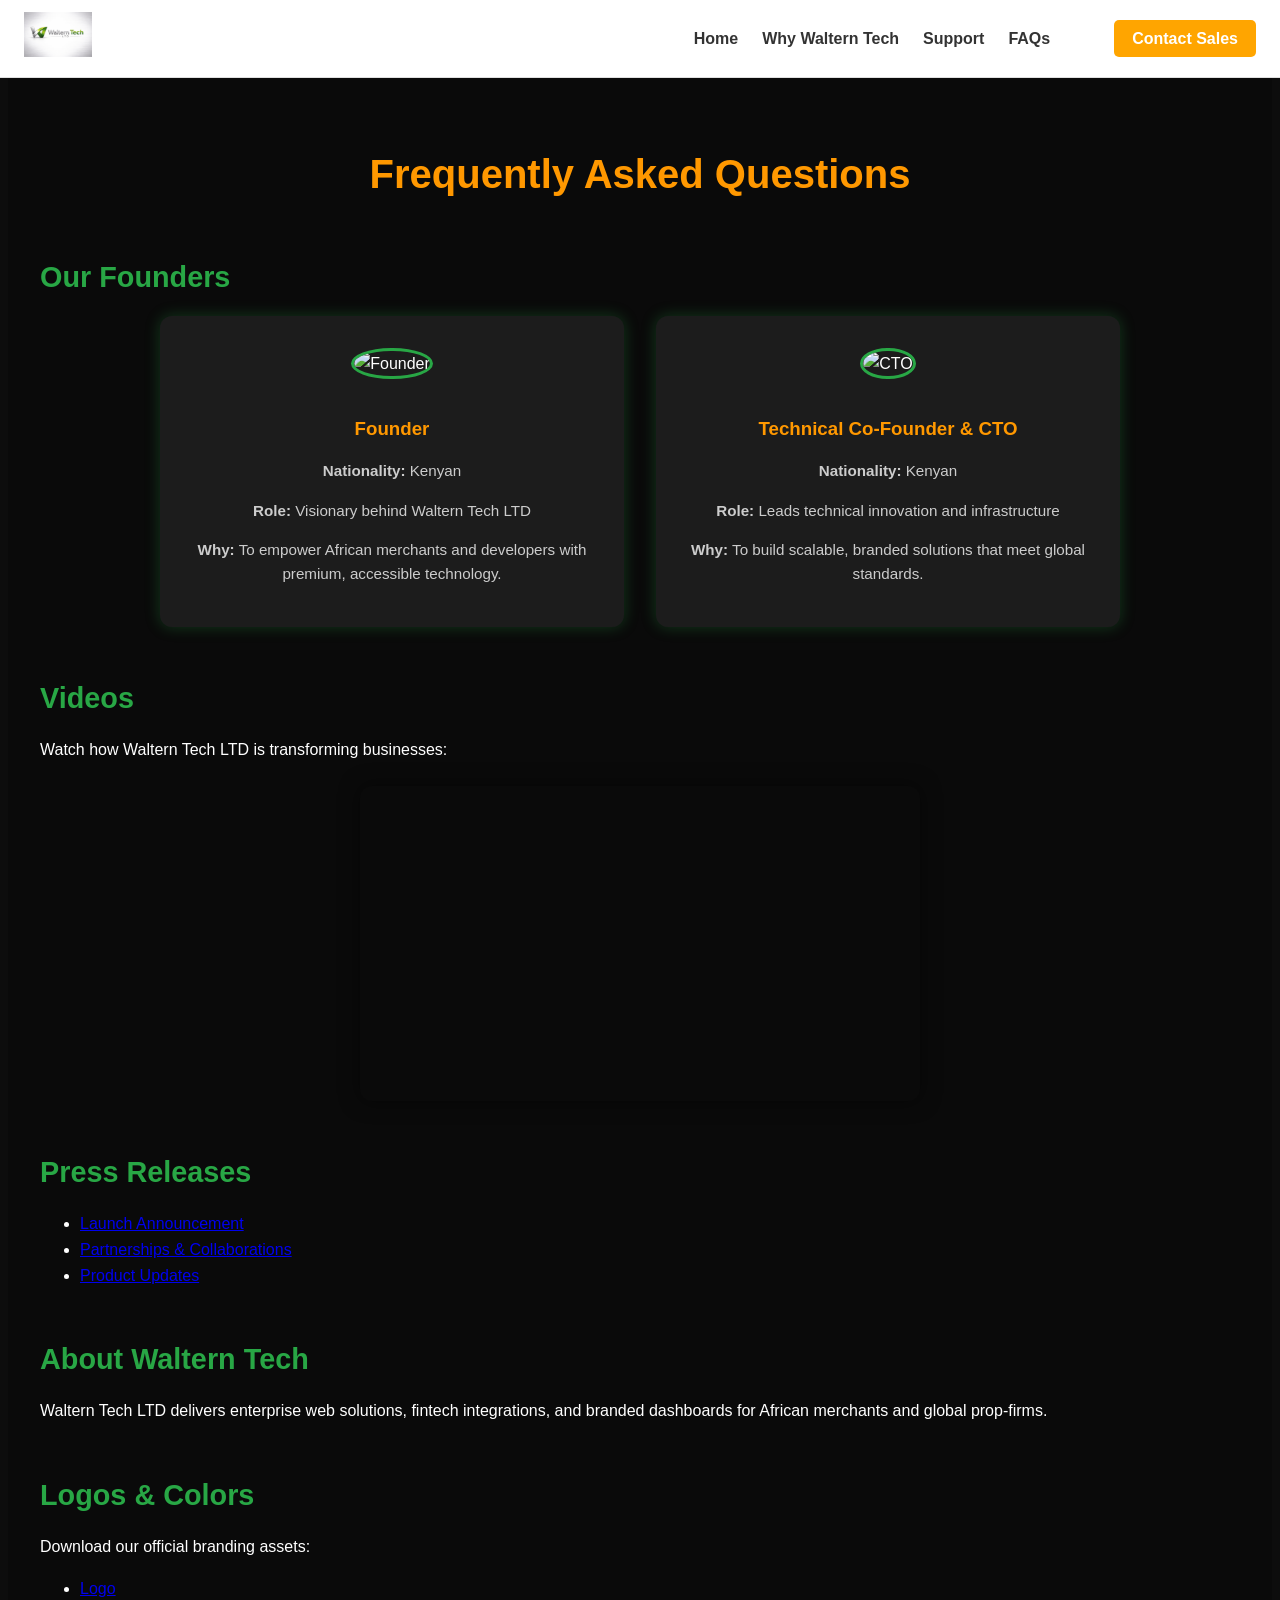
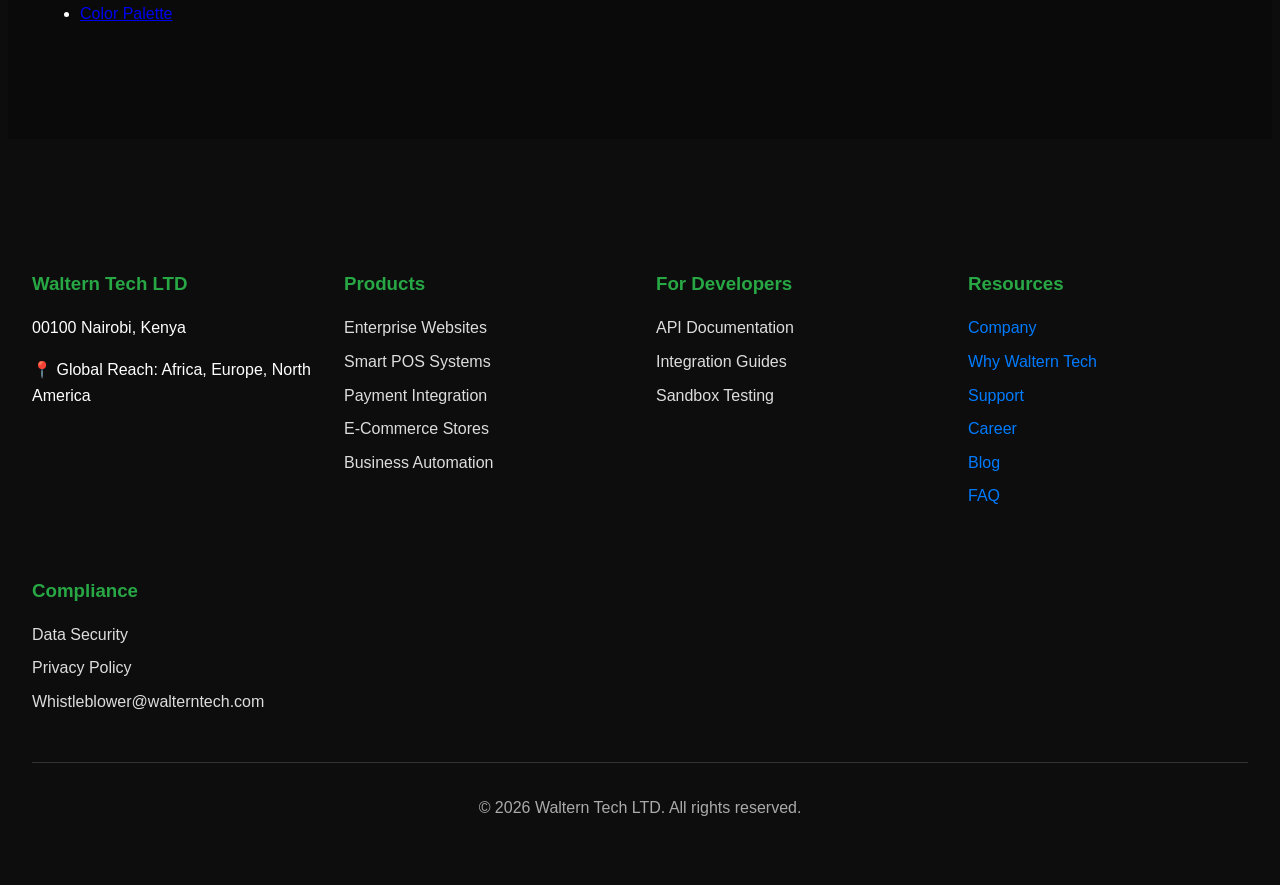
==== faq.html @ c763f292 "Add FAQ section styling with founders and video" ====
<!DOCTYPE html>
<html lang="en">
<head>
  <meta charset="UTF-8">
  <meta name="viewport" content="width=device-width, initial-scale=1.0">
  <title>FAQs - Waltern Tech LTD</title>
  <link rel="stylesheet" href="style.css">
</head>
<body>
  <!-- Navbar -->
  <nav class="navbar">
    <div class="logo">
      <img src="assets/waltern.png" alt="Waltern Tech Logo">
    </div>
    <div class="hamburger" onclick="document.querySelector('.nav-links').classList.toggle('open')">☰</div>
    <ul class="nav-links">
      <li><a href="index.html">Home</a></li>
      <li><a href="why.html">Why Waltern Tech</a></li>
      <li><a href="support.html">Support</a></li>
      <li><a href="faq.html">FAQs</a></li>
      <li class="nav-cta"><a href="contact.html" class="btn">Contact Sales</a></li>
    </ul>
  </nav>

  <!-- FAQ Section -->
  <section class="faq">
    <h1 class="faq-title">Frequently Asked Questions</h1>

    <!-- Founders -->
    <div class="faq-block">
      <h2>Our Founders</h2>
      <div class="founders">
        <div class="founder-card">
          <img src="assets/Founder.jpeg" alt="Founder" class="founder-img">
          <h3>Founder</h3>
          <p><strong>Nationality:</strong> Kenyan</p>
          <p><strong>Role:</strong> Visionary behind Waltern Tech LTD</p>
          <p><strong>Why:</strong> To empower African merchants and developers with premium, accessible technology.</p>
        </div>
        <div class="founder-card">
          <img src="assets/Co-Founder.jpeg" alt="CTO" class="founder-img">
          <h3>Technical Co‑Founder & CTO</h3>
          <p><strong>Nationality:</strong> Kenyan</p>
          <p><strong>Role:</strong> Leads technical innovation and infrastructure</p>
          <p><strong>Why:</strong> To build scalable, branded solutions that meet global standards.</p>
        </div>
      </div>
    </div>

    <!-- Videos -->
    <div class="faq-block">
      <h2>Videos</h2>
      <p>Watch how Waltern Tech LTD is transforming businesses:</p>
      <div class="video-container">
        <iframe width="560" height="315" src="https://www.youtube.com/embed/VIDEO_ID" 
          title="Waltern Tech LTD Overview" frameborder="0" allowfullscreen></iframe>
      </div>
    </div>

    <!-- Press Releases -->
    <div class="faq-block">
      <h2>Press Releases</h2>
      <ul>
        <li><a href="#">Launch Announcement</a></li>
        <li><a href="#">Partnerships & Collaborations</a></li>
        <li><a href="#">Product Updates</a></li>
      </ul>
    </div>

    <!-- About -->
    <div class="faq-block">
      <h2>About Waltern Tech</h2>
      <p>Waltern Tech LTD delivers enterprise web solutions, fintech integrations, and branded dashboards for African merchants and global prop‑firms.</p>
    </div>

    <!-- Logos & Colors -->
    <div class="faq-block">
      <h2>Logos & Colors</h2>
      <p>Download our official branding assets:</p>
      <ul>
        <li><a href="assets/logo.png" download>Logo</a></li>
        <li><a href="assets/colors.pdf" download>Color Palette</a></li>
      </ul>
    </div>
  </section>

    
  <!-- Footer -->
  <footer class="footer">
      <div class="footer-container">
         <div class="footer-column">
             <h3>Waltern Tech LTD</h3>
              <p>00100 Nairobi, Kenya</p>
             <p>📍 Global Reach: Africa, Europe, North America</p>
           </div>

         <div class="footer-column">
             <h3>Products</h3>
               <ul>
                   <li>Enterprise Websites</li>
                   <li>Smart POS Systems</li>
                   <li>Payment Integration</li>
                   <li>E-Commerce Stores</li>
                  <li>Business Automation</li>
               </ul>
           </div>
         <div class="footer-column">
             <h3>For Developers</h3>
              <ul>
                 <li>API Documentation</li>
                 <li>Integration Guides</li>
                 <li>Sandbox Testing</li>
              </ul>
           </div>
         <div class="footer-column">
             <h3>Resources</h3>
               <ul>
                  <li><a href="company.html">Company</a></li>
                  <li><a href="why.html">Why Waltern Tech</a></li>
                  <li><a href="support.html">Support</a></li>
                  <li><a href="career.html">Career</a></li>
                  <li><a href="blog.html">Blog</a></li>
                  <li><a href="faq.html">FAQ</a></li>
               </ul>
           </div>
         <div class="footer-column">
             <h3>Compliance</h3>
              <ul>
                 <li>Data Security</li>
                 <li>Privacy Policy</li>
                 <li>Whistleblower@walterntech.com</li>
               </ul>
           </div>
       </div>
       <div class="footer-bottom">
          <p>© 2026 Waltern Tech LTD. All rights reserved.</p>
        </div>
  </footer>

</body>
</html>
---- style.css ----
/* Global Styles */
body {
  margin: 0;
  font-family: 'Inter', sans-serif;
  background-color: #0A0A0A; /* Deep Onyx */
  color: #fff;
}

h1, h2 {
  margin: 0;
  font-weight: 700;
}

html, body {
  width: 100%;
  overflow-x: hidden; /* stops sideways movement */
}

/* Navbar styling (desktop) */
.navbar {
  display: flex;
  justify-content: space-between; /* logo left, links + CTA right */
  align-items: center;
  background: #fffffF; /* clean background */
  padding: 12px 24px;
  border-bottom: 1px solid #e0e0e0;
}

.navbar .logo img {
  height: 45px;
  width: auto;
}

/* Nav links */
.nav-links {
  display: flex;
  list-style: none;
  gap: 24px;
  margin: 0;
  padding: 0;
  flex: 1; /* take available space */
  justify-content: flex-end; /* push links + CTA to the right */
}

.nav-links li a {
  text-decoration: none;
  font-weight: 600;
  color: #333;
  transition: color 0.3s ease;
}

.nav-links li a:hover {
  color: #007bff;
}

/* CTA button */
.nav-cta {
  margin-left: 40px; /* ensures spacing so it never attaches to logo */
}

.nav-cta .btn {
  background: orange;
  color: #fff;
  padding: 10px 18px;
  border-radius: 5px;
  font-weight: bold;
  text-decoration: none;
  transition: background 0.3s ease;
}

.nav-cta .btn:hover {
  background: darkorange;
}


/* Dropdown menu (desktop) */
.dropdown {
  position: relative;
}

.dropdown-menu {
  display: none;
  position: absolute;
  top: 100%;
  left: 0;
  background: #ffffff;
  border: 1px solid #ddd;
  box-shadow: 0 4px 8px rgba(0,0,0,0.1);
  list-style: none;
  padding: 10px 0;
  margin: 0;
  min-width: 180px;
  z-index: 999;
}

.dropdown-menu li a {
  display: block;
  padding: 10px 15px;
  color: #333;
  text-decoration: none;
}

.dropdown-menu li a:hover {
  background: #f2f2f2;
  color: #007bff;
}

.dropdown:hover .dropdown-menu {
  display: block;
}

/* Hamburger icon */
.hamburger {
  display: none;
  font-size: 32px;   /* slightly larger for visibility */
  cursor: pointer;
  color: #000 !important; /* force black color */
  font-weight: bold; /* makes the lines thicker */
}



/* Mobile view */
@media (max-width: 768px) {
  .hamburger {
    display: block; /* show hamburger */
  }

  .nav-links {
    display: none; /* hide everything initially */
    flex-direction: column;
    width: 100%;
    background: #ffffff;
    border-top: 1px solid #ddd;
    margin-top: 10px;
  }

  .nav-links.open {
    display: flex; /* show all links when hamburger clicked */
  }

  .nav-links li {
    width: 100%;
  }

  .nav-links li a {
    display: block;
    width: 100%;
    padding: 12px;
    border-bottom: 1px solid #eee;
    font-weight: 600;
    color: #333;
  }

  /* Dropdown menu inside mobile */
  .dropdown-menu {
    display: none;
    flex-direction: column;
    background: #f9f9f9;
    border: 1px solid #ddd;
    width: 100%;
    box-shadow: none;
  }

  .dropdown.open .dropdown-menu {
    display: flex;
  }

  .nav-cta {
    margin-top: 15px;
    width: 100%;
  }

  .nav-cta .btn {
    width: 100%;
    text-align: center;
    margin-top: 10px;
  }
}

/* Extra small screens */
@media (max-width: 480px) {
  .navbar {
    padding: 8px 16px;
  }

  .nav-links li a {
    font-size: 14px;
    padding: 8px;
  }

  .nav-cta .btn {
    font-size: 14px;
    padding: 8px;
  }
}

/* Hero Section */
.hero {
  min-height: 100vh; /* allow vertical scrolling */
  display: flex;
  flex-direction: column;
  justify-content: center;
  align-items: center;
  text-align: center;
  background: linear-gradient(to bottom right, #0A0A0A, #1C1C1C);
  position: relative;
}

.hero h1 {
  font-size: 3rem;
  margin-bottom: 1rem;
  color: #28A745;
}

.hero p {
  font-size: 1.2rem;
  max-width: 600px;
  color: #ccc;
}

.bridge-graphic {
  margin-top: 2rem;
  font-size: 1rem;
  color: #28A745;
  border: 2px solid #28A745;
  padding: 1rem 2rem;
  border-radius: 12px;
  background: rgba(40,167,69,0.1);
}

/* Three Pillars Section */
.pillars {
  display: flex;
  flex-wrap: wrap; /* ensures vertical stacking on small screens */
  justify-content: space-around;
  align-items: stretch;
  padding: 4rem 2rem;
  background-color: #111;
}

.pillar {
  flex: 1;
  min-width: 250px; /* prevents overflow */
  margin: 1rem;
  background: #1C1C1C;
  border-radius: 20px;
  padding: 2rem;
  text-align: center;
  transition: transform 0.3s ease, box-shadow 0.3s ease;
}

.pillar:hover {
  transform: translateY(-10px);
  box-shadow: 0 0 20px rgba(40,167,69,0.6);
}

.pillar h2 {
  color: #28A745;
  margin-bottom: 1rem;
}

.pillar p {
  color: #ccc;
  font-size: 1rem;
}

/* Developer Hub Section */
.developer-hub {
  background: #0A0A0A;
  color: #fff;
  padding: 4rem 2rem;
  text-align: center;
}

.developer-hub h1 {
  color: #28A745;
  font-size: 2.5rem;
  margin-bottom: 1rem;
}

.developer-hub p {
  color: #ccc;
  font-size: 1.2rem;
  margin-bottom: 2rem;
}

.code-block {
  background: #1C1C1C;
  border-radius: 12px;
  padding: 2rem;
  text-align: left;
  font-family: monospace;
  overflow-x: auto;
  color: #28A745;
}

.cta a {
  background: #28A745;
  color: #fff;
  padding: 1rem 2rem;
  border-radius: 8px;
  text-decoration: none;
  font-weight: bold;
  transition: 0.3s;
}

.cta a:hover {
  background: #218838;
}

/* Footer Styling */
.footer {
  background: #0d0d0d;
  color: #fff;
  padding: 3rem 2rem;
  margin-top: 4rem;
}

.footer-container {
  display: grid;
  grid-template-columns: repeat(auto-fit, minmax(220px, 1fr));
  gap: 2rem;
}

.footer-column h3 {
  color: #28a745;
  margin-bottom: 1rem;
}

.footer-column ul {
  list-style: none;
  padding: 0;
}

.footer-column ul li {
  margin-bottom: 0.5rem;
  color: #ddd;
}

.footer-column ul li a {
  color: #007bff;
  text-decoration: none;
}

.footer-column ul li a:hover {
  color: #ff9800;
}

.footer-bottom {
  text-align: center;
  margin-top: 2rem;
  border-top: 1px solid #333;
  padding-top: 1rem;
  color: #aaa;
}



/* Auth Pages (Login & Signup) */
.auth-container {
  max-width: 400px;
  margin: 8rem auto;
  background: #1C1C1C;
  padding: 2rem;
  border-radius: 12px;
  text-align: center;
  box-shadow: 0 0 20px rgba(40,167,69,0.4);
}

.auth-container h1 {
  color: #28A745;
  margin-bottom: 1.5rem;
}

.auth-container form {
  display: flex;
  flex-direction: column;
  gap: 1rem;
}

.auth-container input {
  padding: 0.8rem;
  border: none;
  border-radius: 8px;
  background: #0A0A0A;
  color: #fff;
  font-size: 1rem;
}

.auth-container input::placeholder {
  color: #888;
}

.auth-container .btn {
  background: #28A745;
  color: #fff;
  padding: 0.8rem;
  border: none;
  border-radius: 8px;
  font-weight: bold;
  cursor: pointer;
  transition: background 0.3s;
}

.auth-container .btn:hover {
  background: #218838;
}

.auth-container p {
  margin-top: 1rem;
  color: #ccc;
}

.auth-container a {
  color: #28A745;
  text-decoration: none;
  font-weight: bold;
}

.auth-container a:hover {
  text-decoration: underline;
}

.company-about, .company-vision, .company-values, .company-careers, .company-life, .company-hiring {
  background: #1C1C1C;
  color: #fff;
  padding: 3rem 2rem;
  margin-bottom: 2rem;
  border-radius: 12px;
  box-shadow: 0 0 15px rgba(40,167,69,0.3);
}

.company-about h1, .company-vision h2, .company-values h2, .company-careers h2, .company-life h2, .company-hiring h2 {
  color: #28A745;
  margin-bottom: 1rem;
}

.company-life ul, .company-hiring ol {
  margin-left: 1.5rem;
  color: #ccc;
}

/* General page background */
body {
  background-color: #0d0d0d; /* deep fintech black */
  color: #f5f5f5; /* light text for contrast */
  font-family: 'Segoe UI', Arial, sans-serif;
  line-height: 1.6;
}

/* Section containers */
.company-section {
  padding: 4rem 2rem;
  margin: 2rem auto;
  max-width: 1000px;
  border-radius: 12px;
  background: linear-gradient(135deg, #1a1a1a, #111);
  box-shadow: 0 0 20px rgba(40, 167, 69, 0.3); /* green glow */
}

/* Headings */
.company-section h1, 
.company-section h2 {
  font-weight: bold;
  margin-bottom: 1rem;
}

.company-section h1 {
  font-size: 2.5rem;
  color: #ff9800; /* orange accent */
  text-align: center;
}

.company-section h2 {
  font-size: 1.8rem;
  color: #28a745; /* fintech green */
  border-left: 5px solid #28a745;
  padding-left: 10px;
}

/* Paragraphs */
.company-section p {
  color: #ddd;
  margin-bottom: 1rem;
}

/* Lists */
.company-section ul, 
.company-section ol {
  margin-left: 2rem;
  color: #f5f5f5;
}

.company-section li {
  margin-bottom: 0.5rem;
}

/* Buttons */
.company-section .btn {
  display: inline-block;
  background: #007bff; /* fintech blue */
  color: #fff;
  padding: 0.7rem 1.5rem;
  border-radius: 6px;
  text-decoration: none;
  margin: 0.5rem;
  transition: background 0.3s ease;
}

.company-section .btn:hover {
  background: #0056b3;
}

/* Benefits grid */
.benefits {
  display: grid;
  grid-template-columns: repeat(auto-fit, minmax(220px, 1fr));
  gap: 1rem;
}

.benefits li {
  background: #222;
  padding: 1rem;
  border-radius: 8px;
  border: 1px solid #28a745;
  text-align: center;
}

.hiring-process {
  text-align: center;
}

.hiring-process .steps {
  display: flex;
  flex-wrap: wrap;
  justify-content: center;
  gap: 1.5rem;
  margin-top: 2rem;
}

.hiring-process .step {
  flex: 1 1 220px;
  background: linear-gradient(135deg, #1a1a1a, #111);
  color: #fff;
  padding: 1.5rem;
  border-radius: 12px;
  box-shadow: 0 0 12px rgba(0,0,0,0.4);
  transition: all 0.3s ease;
}

.hiring-process .step h3 {
  color: #28a745; /* fintech green accent */
  margin-bottom: 0.5rem;
}

.hiring-process .step:hover {
  background: linear-gradient(135deg, #ff9800, #ff5722); /* orange gradient on hover */
  transform: translateY(-5px);
  box-shadow: 0 0 20px rgba(255,152,0,0.6);
}

.hiring-process .step:hover h3 {
  color: #fff;
}

/* Why Waltern Section */
.why-waltern {
  text-align: center;
  padding: 4rem 2rem;
}

.why-waltern h1 {
  font-size: 2.5rem;
  color: #ff9800; /* orange accent */
  margin-bottom: 3rem;
}

.features-grid {
  display: grid;
  grid-template-columns: repeat(auto-fit, minmax(280px, 1fr));
  gap: 2rem;
}

.feature {
  background: #111;
  padding: 2rem;
  border-radius: 12px;
  box-shadow: 0 0 15px rgba(0,0,0,0.4);
  transition: transform 0.3s ease, box-shadow 0.3s ease;
}

.feature:hover {
  transform: translateY(-8px);
  box-shadow: 0 0 20px rgba(255,152,0,0.6); /* orange glow */
}

.feature .icon {
  font-size: 2.5rem;
  margin-bottom: 1rem;
  color: #28a745; /* green accent */
}

.feature h2 {
  color: #007bff; /* blue accent */
  margin-bottom: 0.5rem;
}

.feature p {
  color: #ddd;
}

/* Contact Sales */
.contact-sales {
  padding: 4rem 2rem;
  text-align: center;
}

.contact-sales h1 {
  color: #ff9800; /* orange accent */
  margin-bottom: 1rem;
}

.contact-sales p {
  color: #ddd;
  margin-bottom: 2rem;
}

.contact-form {
  max-width: 600px;
  margin: 0 auto;
  display: flex;
  flex-direction: column;
  gap: 1rem;
}

.contact-form input,
.contact-form textarea {
  padding: 1rem;
  border: 1px solid #28a745;
  border-radius: 8px;
  background: #111;
  color: #fff;
}

.contact-form button {
  background: #007bff;
  color: #fff;
  padding: 1rem;
  border: none;
  border-radius: 8px;
  cursor: pointer;
}

.contact-form button:hover {
  background: #ff9800;
}

/* Footer */
.footer {
  background: #0d0d0d;
  color: #fff;
  padding: 3rem 2rem;
  margin-top: 4rem;
}

.footer-container {
  display: grid;
  grid-template-columns: repeat(auto-fit, minmax(220px, 1fr));
  gap: 2rem;
}

.footer-column h3 {
  color: #28a745; /* green accent */
  margin-bottom: 1rem;
}

.footer-column ul {
  list-style: none;
  padding: 0;
}

.footer-column ul li {
  margin-bottom: 0.5rem;
  color: #ddd;
}

.footer-column ul li a {
  color: #007bff; /* blue accent */
  text-decoration: none;
}

.footer-column ul li a:hover {
  color: #ff9800; /* orange hover */
}

.footer-bottom {
  text-align: center;
  margin-top: 2rem;
  border-top: 1px solid #333;
  padding-top: 1rem;
  color: #aaa;
}

/* Integration Guides */
.integration-guides {
  padding: 4rem 2rem;
  text-align: center;
}

.integration-guides h1 {
  font-size: 2.5rem;
  color: #ff9800; /* orange accent */
  margin-bottom: 1rem;
}

.integration-guides p {
  color: #ddd;
  margin-bottom: 2rem;
}

.integration-block {
  background: #111;
  padding: 2rem;
  margin: 2rem auto;
  border-radius: 12px;
  max-width: 900px;
  text-align: left;
  box-shadow: 0 0 15px rgba(0,0,0,0.4);
  transition: transform 0.3s ease, box-shadow 0.3s ease;
}

.integration-block:hover {
  transform: translateY(-5px);
  box-shadow: 0 0 20px rgba(255,152,0,0.6); /* orange glow */
}

.integration-block .icon {
  font-size: 2.5rem;
  margin-bottom: 1rem;
  color: #28a745; /* green accent */
}

.integration-block h2 {
  color: #007bff; /* blue accent */
  margin-bottom: 1rem;
}

.integration-section {
  background: #222;
  padding: 1.5rem;
  margin: 1rem 0;
  border-radius: 8px;
  transition: background 0.3s ease;
}

.integration-section:hover {
  background: #333;
}

.integration-section .icon {
  font-size: 2rem;
  margin-bottom: 0.5rem;
  color: #ffeb3b; /* yellow accent */
}

.integration-section h3 {
  color: #ff9800; /* orange accent */
  margin-bottom: 0.5rem;
}

.integration-section p {
  color: #ddd;
}

.integration-section pre {
  background: #000;
  color: #00bfff; /* light blue for code */
  padding: 1rem;
  border-radius: 8px;
  overflow-x: auto;
  font-size: 0.9rem;
  margin-top: 1rem;
}

/* Support Section */
.support {
  padding: 4rem 2rem;
  text-align: center;
}

.support h1 {
  font-size: 2.5rem;
  color: #ff9800; /* orange accent */
  margin-bottom: 1rem;
}

.support p {
  color: #ddd;
  margin-bottom: 2rem;
}

.support-block {
  background: #111;
  padding: 2rem;
  margin: 2rem auto;
  border-radius: 12px;
  max-width: 800px;
  text-align: left;
  box-shadow: 0 0 15px rgba(0,0,0,0.4);
  transition: transform 0.3s ease, box-shadow 0.3s ease;
}

.support-block:hover {
  transform: translateY(-5px);
  box-shadow: 0 0 20px rgba(255,152,0,0.6); /* orange glow */
}

.support-block .icon {
  font-size: 2.5rem;
  margin-bottom: 1rem;
  color: #28a745; /* green accent */
}

.support-block h2 {
  color: #007bff; /* blue accent */
  margin-bottom: 1rem;
}

.support-block p {
  color: #ddd;
}

.support-form {
  display: flex;
  flex-direction: column;
  gap: 1rem;
  margin-top: 1rem;
}

.support-form input,
.support-form textarea {
  padding: 1rem;
  border: 1px solid #28a745;
  border-radius: 8px;
  background: #222;
  color: #fff;
}

.support-form button {
  background: #007bff;
  color: #fff;
  padding: 1rem;
  border: none;
  border-radius: 8px;
  cursor: pointer;
}

.support-form button:hover {
  background: #ff9800;
}

/* Blog Hero */
.blog-hero {
  text-align: center;
  padding: 4rem 2rem;
  background: #111;
  color: #fff;
}

.blog-hero h1 {
  color: #ff9800; /* orange accent */
  font-size: 2.5rem;
  margin-bottom: 1rem;
}

.blog-hero p {
  color: #ddd;
}

/* Blog Grid */
.blog-grid {
  display: grid;
  grid-template-columns: repeat(auto-fit, minmax(280px, 1fr));
  gap: 2rem;
  padding: 3rem 2rem;
}

.blog-post {
  background: #222;
  border-radius: 12px;
  overflow: hidden;
  box-shadow: 0 0 15px rgba(0,0,0,0.4);
  transition: transform 0.3s ease, box-shadow 0.3s ease;
}

.blog-post:hover {
  transform: translateY(-5px);
  box-shadow: 0 0 20px rgba(255,152,0,0.6);
}

.blog-post img {
  width: 100%;
  height: 180px;
  object-fit: cover;
}

.blog-post h2 {
  color: #007bff; /* blue accent */
  margin: 1rem;
}

.blog-post p {
  color: #ddd;
  margin: 0 1rem 1rem;
}

.blog-post .btn {
  display: inline-block;
  margin: 0 1rem 1.5rem;
  background: #28a745; /* green accent */
  color: #fff;
  padding: 0.5rem 1rem;
  border-radius: 6px;
  text-decoration: none;
}

.blog-post .btn:hover {
  background: #ff9800;
}

/* Engagement Section */
.blog-engage {
  text-align: center;
  padding: 3rem 2rem;
  background: #111;
}

.blog-engage h2 {
  color: #ff9800;
  margin-bottom: 1rem;
}

.comment-form {
  max-width: 600px;
  margin: 0 auto;
  display: flex;
  flex-direction: column;
  gap: 1rem;
}

.comment-form input,
.comment-form textarea {
  padding: 1rem;
  border: 1px solid #28a745;
  border-radius: 8px;
  background: #222;
  color: #fff;
}

.comment-form button {
  background: #007bff;
  color: #fff;
  padding: 1rem;
  border: none;
  border-radius: 8px;
  cursor: pointer;
}

.comment-form button:hover {
  background: #ff9800;
}

/* Blog Post Layout */
.post-container {
  max-width: 900px;
  margin: 4rem auto;
  padding: 2rem;
  background: #1C1C1C; /* matches site theme */
  border-radius: 12px;
  box-shadow: 0 0 20px rgba(40,167,69,0.3);
  color: #fff;
}

.post-title {
  font-size: 2.5rem;
  font-weight: 700;
  color: #28A745; /* cheerful green accent */
  margin-bottom: 1rem;
}

.post-meta {
  font-size: 0.9rem;
  color: #aaa;
  margin-bottom: 2rem;
}

.post-content p {
  font-size: 1.1rem;
  line-height: 1.6;
  color: #ddd;
  margin-bottom: 1.5rem;
}

.post-content h2 {
  font-size: 1.6rem;
  color: #28A745;
  margin-top: 2rem;
  margin-bottom: 1rem;
}

.post-content ul {
  margin: 1rem 0;
  padding-left: 1.5rem;
}

.post-content ul li {
  margin-bottom: 0.5rem;
  color: #ccc;
}

/* CTA at bottom of posts */
.post-cta {
  margin-top: 2rem;
  text-align: center;
}

.post-cta a {
  background: orange;
  color: #fff;
  padding: 12px 24px;
  border-radius: 6px;
  text-decoration: none;
  font-weight: bold;
  transition: background 0.3s ease;
}

.post-cta a:hover {
  background: darkorange;
}

/* FAQ Section */
.faq {
  background: #0A0A0A; /* match site theme */
  color: #fff;
  padding: 4rem 2rem;
  max-width: 1200px;
  margin: 0 auto;
}

.faq-title {
  font-size: 2.5rem;
  color: #ff9800; /* cheerful orange accent */
  text-align: center;
  margin-bottom: 3rem;
}

.faq-block {
  margin-bottom: 3rem;
}

.faq-block h2 {
  color: #28A745; /* green accent */
  margin-bottom: 1rem;
  font-size: 1.8rem;
}

/* Founders Section */
.founders {
  display: flex;
  flex-wrap: wrap; /* stack vertically on mobile */
  gap: 2rem;
  justify-content: center;
}

.founder-card {
  background: #1C1C1C;
  border-radius: 12px;
  padding: 2rem;
  flex: 1 1 300px; /* responsive width */
  max-width: 400px;
  text-align: center;
  box-shadow: 0 0 15px rgba(40,167,69,0.3);
  transition: transform 0.3s ease, box-shadow 0.3s ease;
}

.founder-card:hover {
  transform: translateY(-5px);
  box-shadow: 0 0 20px rgba(40,167,69,0.6);
}

.founder-img {
  width: 120px;
  height: 120px;
  border-radius: 50%;
  object-fit: cover;
  margin-bottom: 1rem;
  border: 3px solid #28A745;
}

.founder-card h3 {
  color: #ff9800;
  margin-bottom: 0.5rem;
}

.founder-card p {
  color: #ccc;
  font-size: 0.95rem;
  margin-bottom: 0.5rem;
}

/* Video Section */
.video-container {
  display: flex;
  justify-content: center;
  margin-top: 1.5rem;
}

.video-container iframe {
  border: none;
  border-radius: 12px;
  box-shadow: 0 0 20px rgba(0,0,0,0.5);
  max-width: 100%;
}
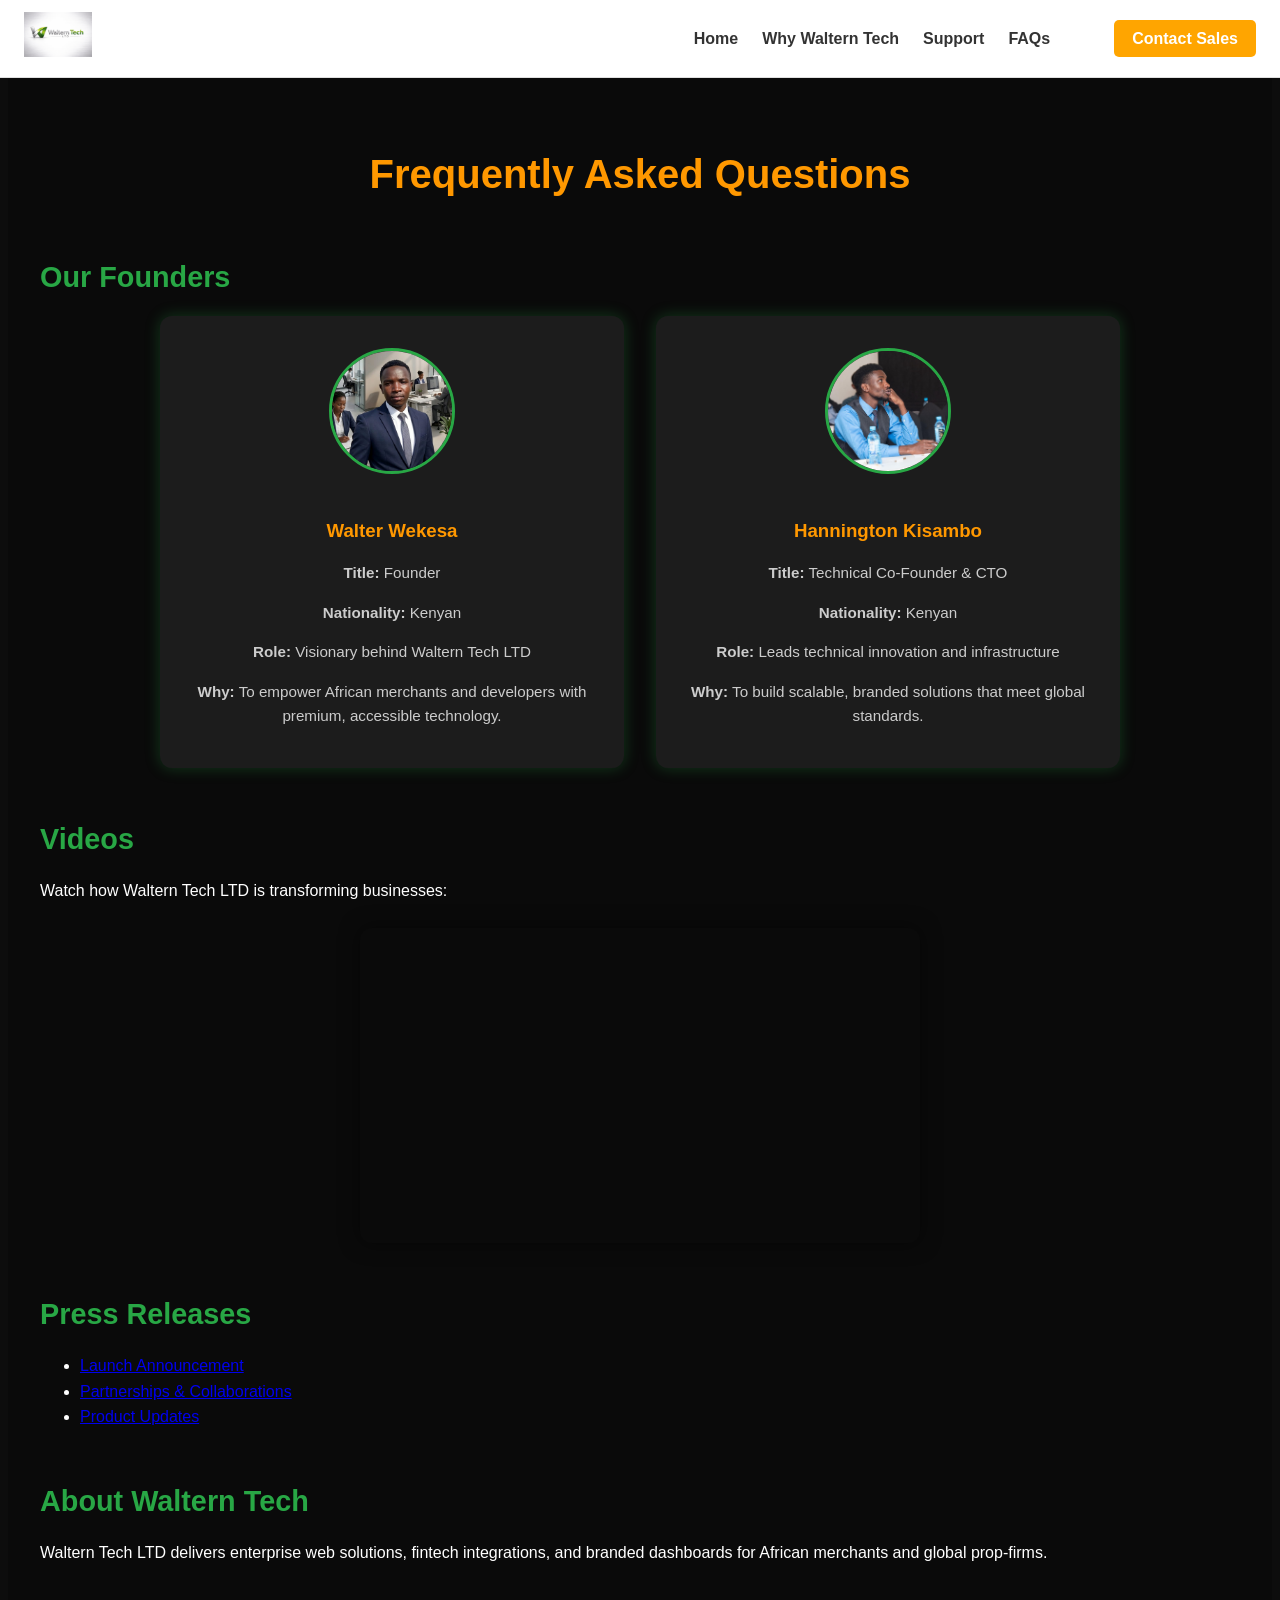
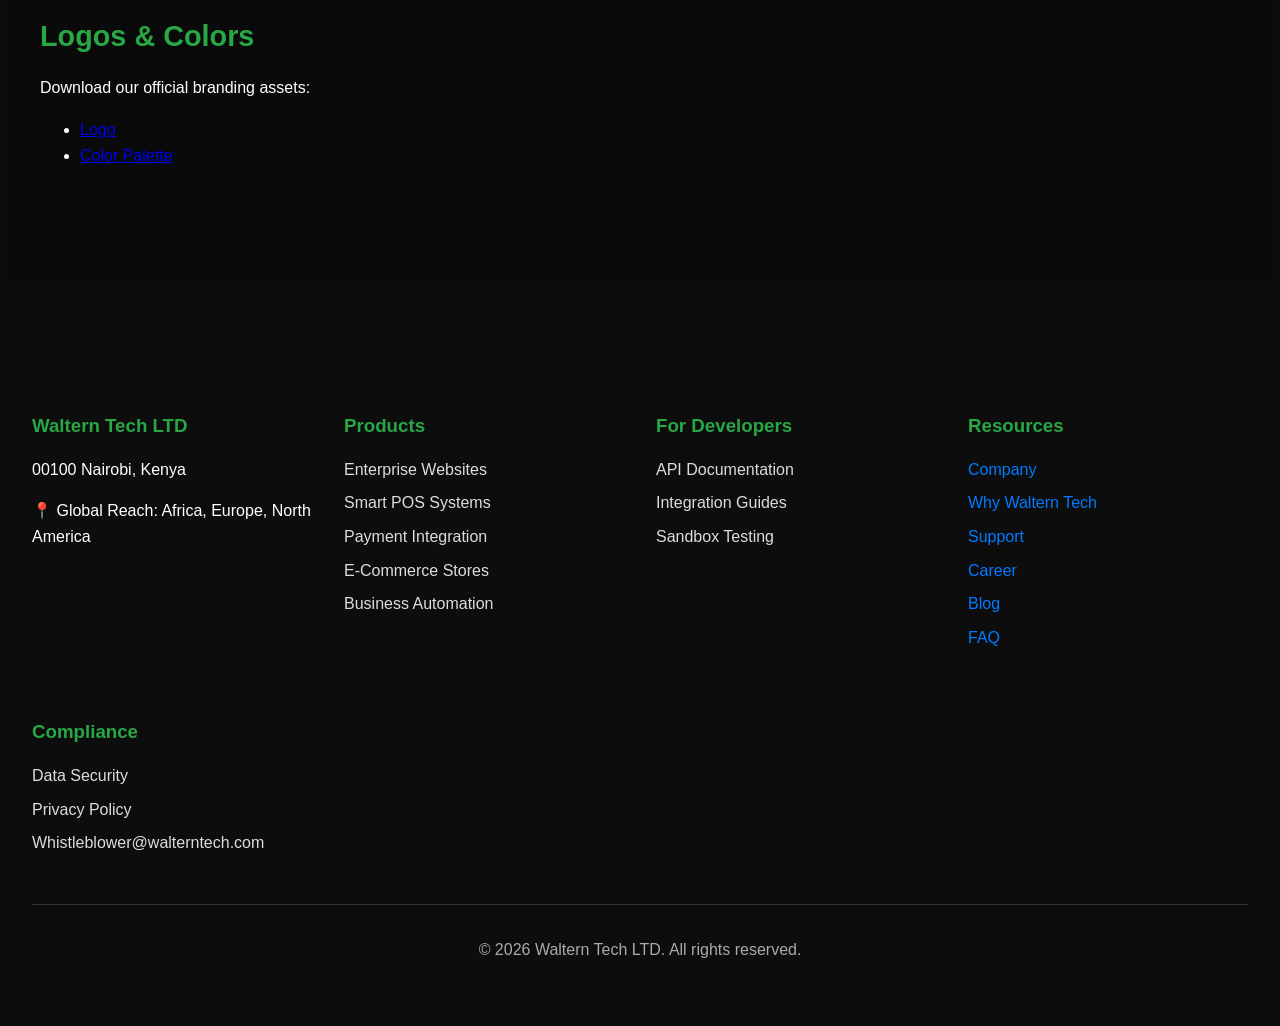
==== commit d81d7c3f: "Add names Walter Wekesa and Hannington Kisambo to FAQ founders section" ====
--- a/faq.html
+++ b/faq.html
@@ -26,26 +26,30 @@
   <section class="faq">
     <h1 class="faq-title">Frequently Asked Questions</h1>
 
-    <!-- Founders -->
-    <div class="faq-block">
-      <h2>Our Founders</h2>
-      <div class="founders">
-        <div class="founder-card">
-          <img src="assets/Founder.jpeg" alt="Founder" class="founder-img">
-          <h3>Founder</h3>
-          <p><strong>Nationality:</strong> Kenyan</p>
-          <p><strong>Role:</strong> Visionary behind Waltern Tech LTD</p>
-          <p><strong>Why:</strong> To empower African merchants and developers with premium, accessible technology.</p>
-        </div>
-        <div class="founder-card">
-          <img src="assets/Co-Founder.jpeg" alt="CTO" class="founder-img">
-          <h3>Technical Co‑Founder & CTO</h3>
-          <p><strong>Nationality:</strong> Kenyan</p>
-          <p><strong>Role:</strong> Leads technical innovation and infrastructure</p>
-          <p><strong>Why:</strong> To build scalable, branded solutions that meet global standards.</p>
-        </div>
-      </div>
+ <!-- Founders -->
+  <div class="faq-block">
+     <h2>Our Founders</h2>
+     <div class="founders">
+         <div class="founder-card">
+             <img src="assets/Founder.jpeg" alt="Founder Walter Wekesa" class="founder-img">
+             <h3>Walter Wekesa</h3>
+             <p><strong>Title:</strong> Founder</p>
+             <p><strong>Nationality:</strong> Kenyan</p>
+             <p><strong>Role:</strong> Visionary behind Waltern Tech LTD</p>
+             <p><strong>Why:</strong> To empower African merchants and developers with premium, accessible technology.</p>
+           </div>
+
+         <div class="founder-card">
+             <img src="assets/Co-Founder.jpeg" alt="Technical Co-Founder & CTO Hannington Kisambo" class="founder-img">
+             <h3>Hannington Kisambo</h3>
+             <p><strong>Title:</strong> Technical Co‑Founder & CTO</p>
+             <p><strong>Nationality:</strong> Kenyan</p>
+              <p><strong>Role:</strong> Leads technical innovation and infrastructure</p>
+             <p><strong>Why:</strong> To build scalable, branded solutions that meet global standards.</p>
+          </div>
+       </div>
     </div>
+
 
     <!-- Videos -->
     <div class="faq-block">
